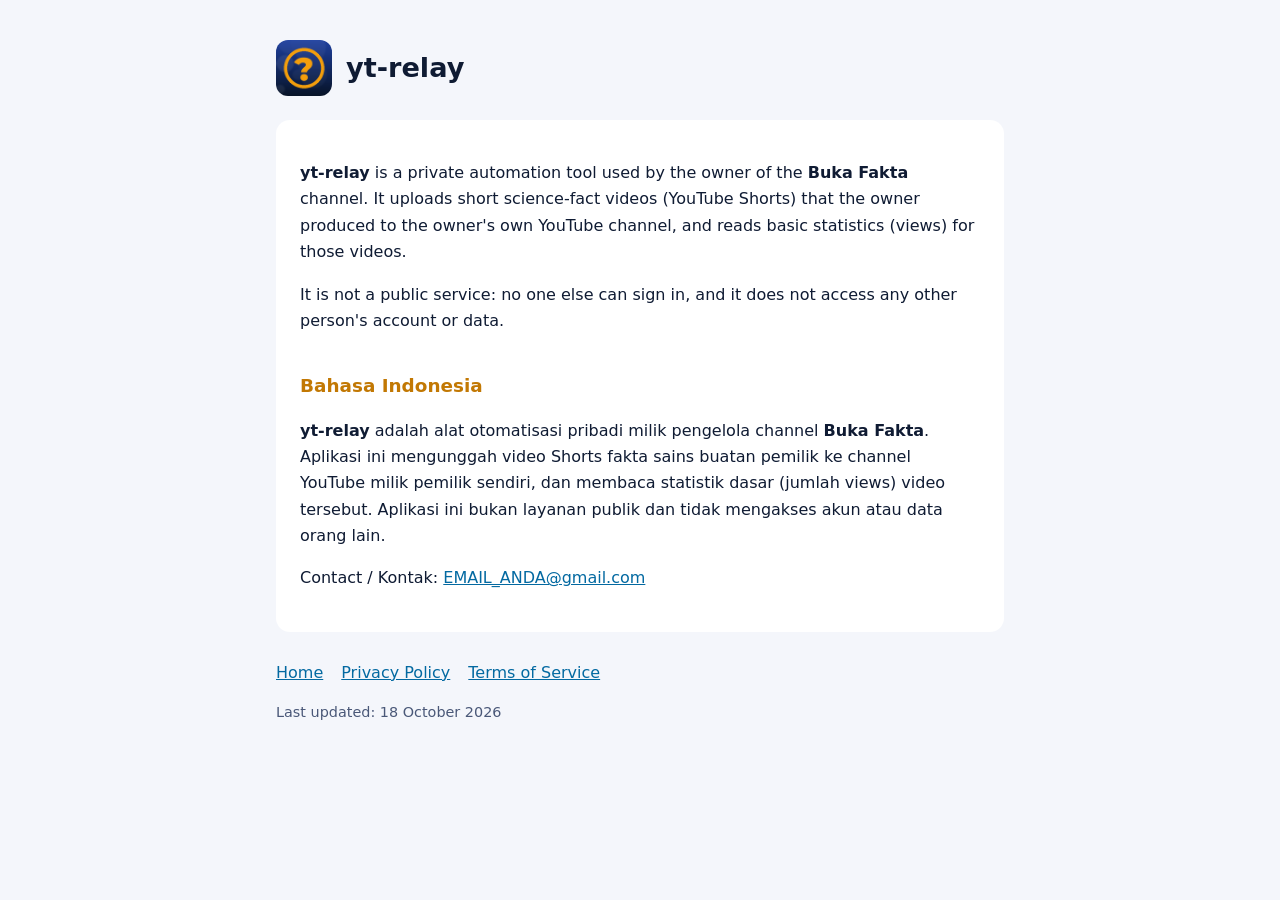
==== index.html @ 8ccbd44a "Add files via upload" ====
<!doctype html>
<html lang="en"><head><meta charset="utf-8"><meta name="viewport" content="width=device-width,initial-scale=1">
<title>yt-relay</title><link rel="icon" href="logo.png"><link rel="stylesheet" href="style.css"></head>
<body><main><header><img src="logo.png" alt="yt-relay logo"><h1>yt-relay</h1></header><div class="card">
<p><strong>yt-relay</strong> is a private automation tool used by the owner of the <strong>Buka Fakta</strong> channel. It uploads short science-fact videos (YouTube Shorts) that the owner produced to the owner's own YouTube channel, and reads basic statistics (views) for those videos.</p>
<p>It is not a public service: no one else can sign in, and it does not access any other person's account or data.</p>
<h2>Bahasa Indonesia</h2>
<p><strong>yt-relay</strong> adalah alat otomatisasi pribadi milik pengelola channel <strong>Buka Fakta</strong>. Aplikasi ini mengunggah video Shorts fakta sains buatan pemilik ke channel YouTube milik pemilik sendiri, dan membaca statistik dasar (jumlah views) video tersebut. Aplikasi ini bukan layanan publik dan tidak mengakses akun atau data orang lain.</p>
<p>Contact / Kontak: <a href="mailto:EMAIL_ANDA@gmail.com">EMAIL_ANDA@gmail.com</a></p>
</div><nav><a href="index.html">Home</a><a href="privacy.html">Privacy Policy</a><a href="terms.html">Terms of Service</a></nav>
<p class="muted">Last updated: 18 October 2026</p></main></body></html>
---- style.css ----
:root{--bg:#0a1428;--card:#13223f;--text:#e8eefc;--muted:#a9b7d6;--accent:#f59e0b;--link:#38bdf8}
@media (prefers-color-scheme: light){:root{--bg:#f4f6fb;--card:#fff;--text:#0f1b33;--muted:#4a5878;--accent:#c27803;--link:#0369a1}}
*{box-sizing:border-box}body{margin:0;background:var(--bg);color:var(--text);font:16px/1.65 system-ui,-apple-system,"Segoe UI",Roboto,sans-serif}
main{max-width:760px;margin:0 auto;padding:40px 16px 64px}
header{display:flex;align-items:center;gap:14px;margin-bottom:24px}header img{width:56px;height:56px;border-radius:12px}
h1{font-size:1.7rem;margin:0}h2{font-size:1.15rem;margin-top:2em;color:var(--accent)}
.card{background:var(--card);border-radius:14px;padding:24px}a{color:var(--link)}.muted{color:var(--muted);font-size:.9rem}
nav{margin-top:28px;display:flex;gap:18px;flex-wrap:wrap}
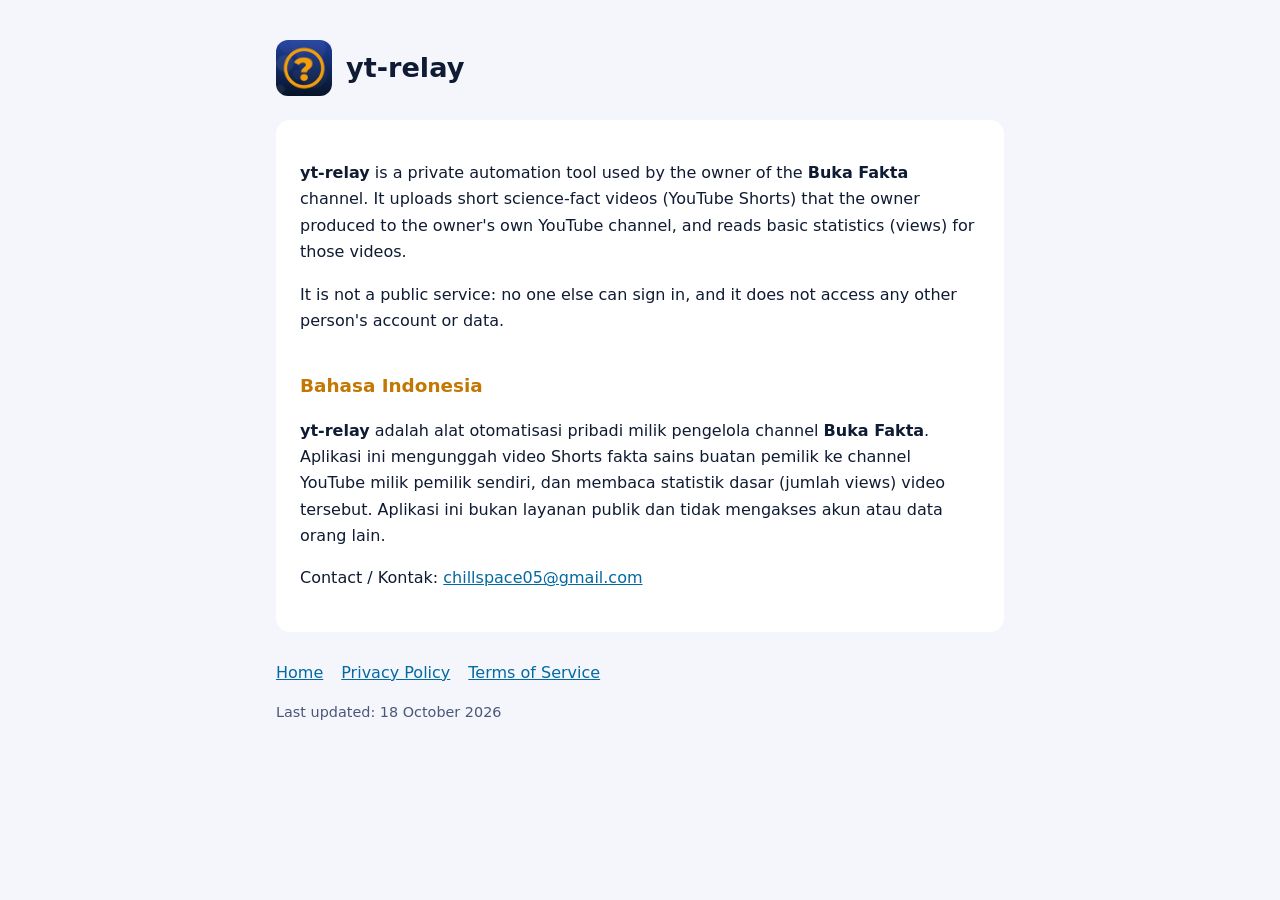
==== commit 5990e509: "Add files via upload" ====
--- a/index.html
+++ b/index.html
@@ -6,6 +6,6 @@
 <p>It is not a public service: no one else can sign in, and it does not access any other person's account or data.</p>
 <h2>Bahasa Indonesia</h2>
 <p><strong>yt-relay</strong> adalah alat otomatisasi pribadi milik pengelola channel <strong>Buka Fakta</strong>. Aplikasi ini mengunggah video Shorts fakta sains buatan pemilik ke channel YouTube milik pemilik sendiri, dan membaca statistik dasar (jumlah views) video tersebut. Aplikasi ini bukan layanan publik dan tidak mengakses akun atau data orang lain.</p>
-<p>Contact / Kontak: <a href="mailto:EMAIL_ANDA@gmail.com">EMAIL_ANDA@gmail.com</a></p>
+<p>Contact / Kontak: <a href="mailto:chillspace05@gmail.com">chillspace05@gmail.com</a></p>
 </div><nav><a href="index.html">Home</a><a href="privacy.html">Privacy Policy</a><a href="terms.html">Terms of Service</a></nav>
 <p class="muted">Last updated: 18 October 2026</p></main></body></html>
